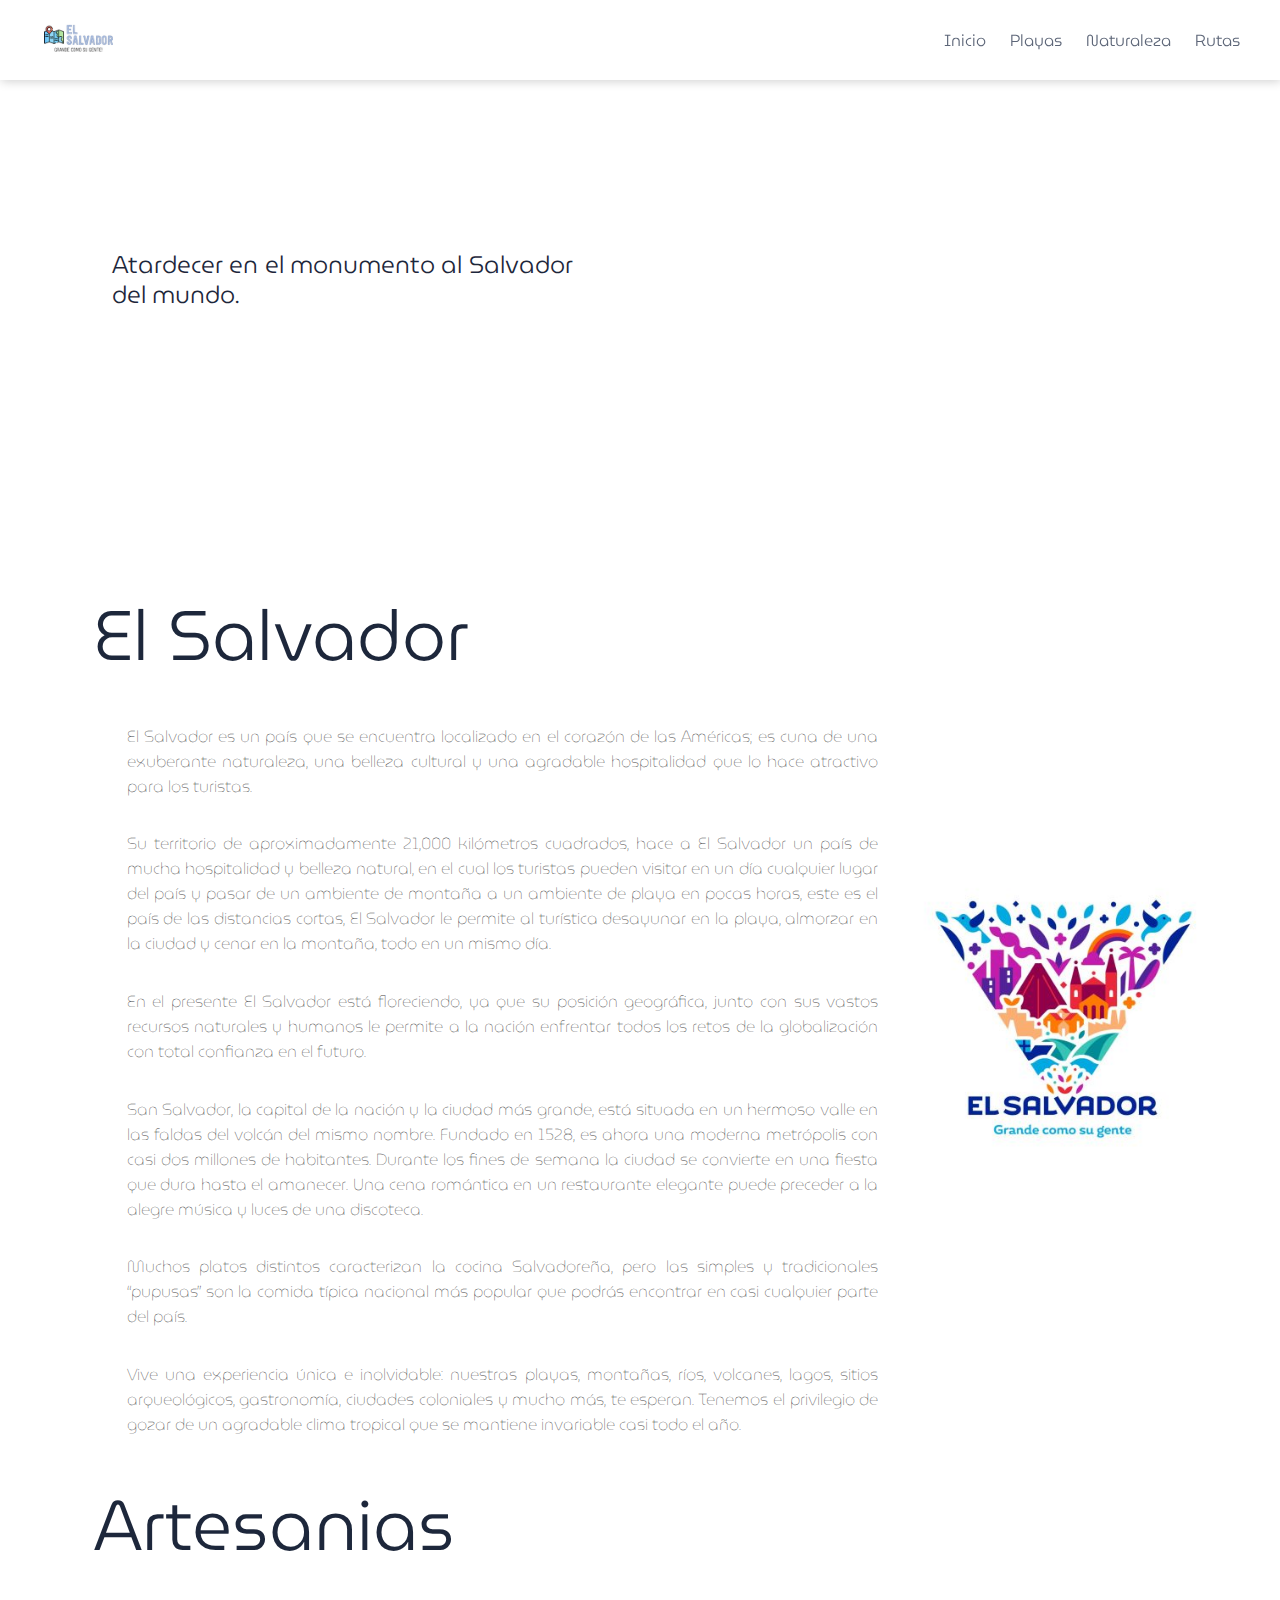
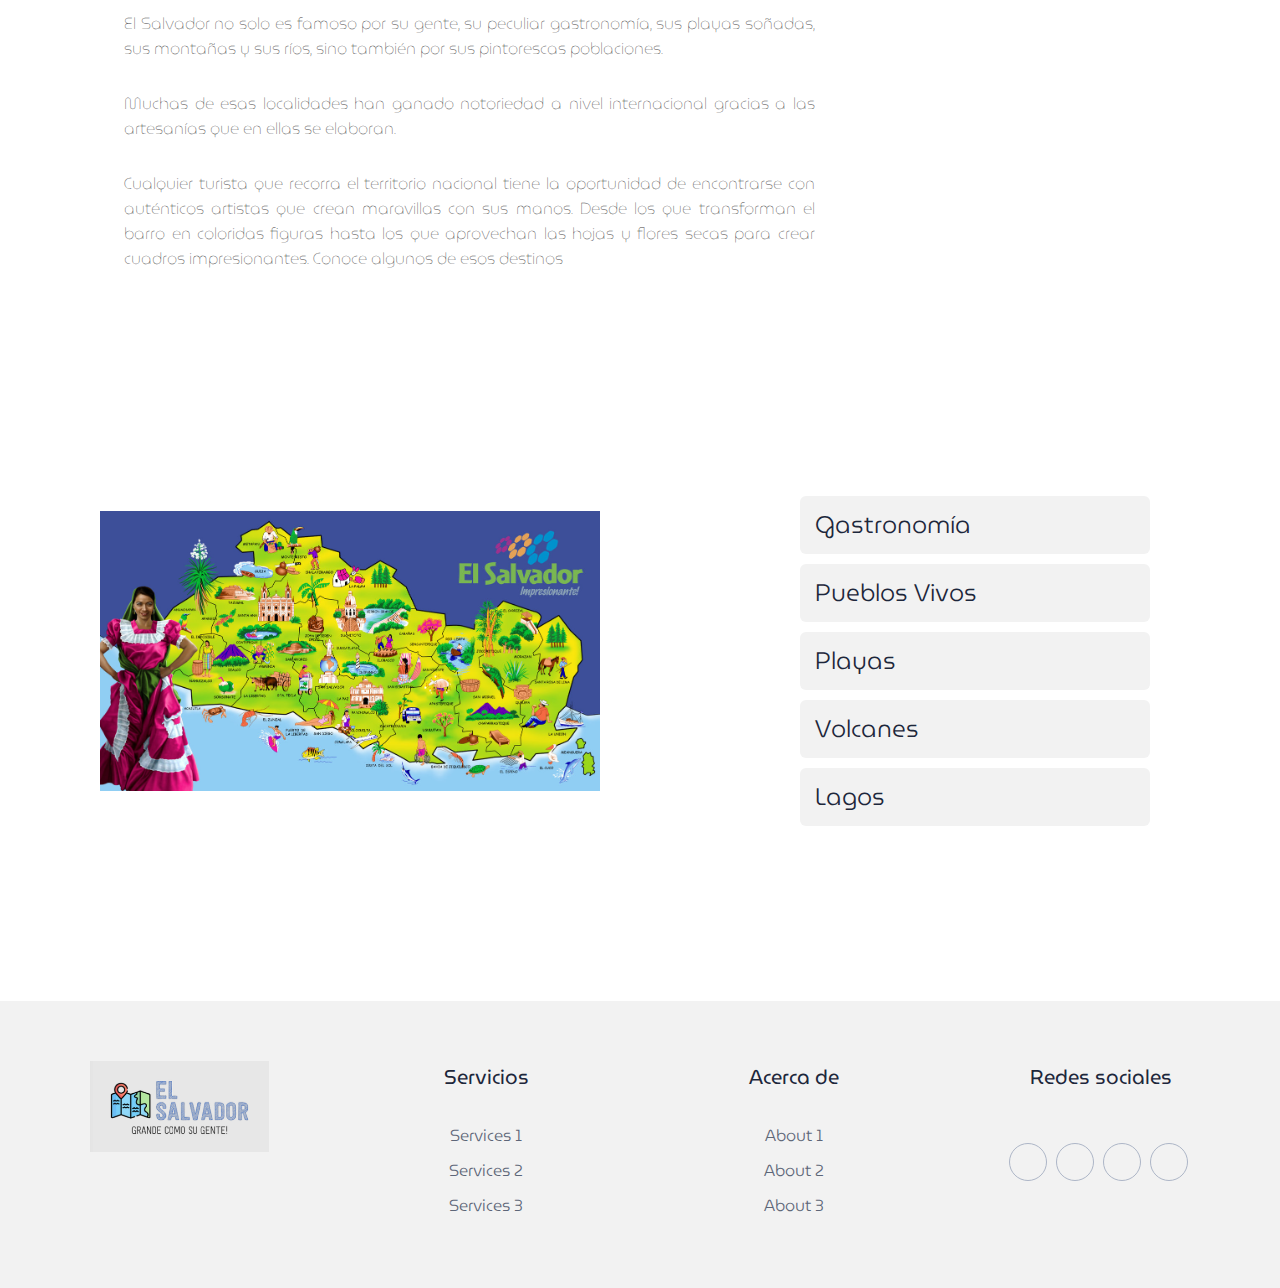
==== index.html @ 9e68c62e "cambio de logo y enlaces a la nueva pagina <rutas>" ====
<!DOCTYPE html>
<html lang="es">

<head>
    <meta charset="UTF-8">
    <meta name="viewport" content="width=device-width, initial-scale=1.0">
    <meta http-equiv="X-UA-Compatible" content="ie=edge">
    <title>El Salvador</title>
    <link rel="stylesheet" href="css/estilos.css">
    <link href="https://fonts.googleapis.com/css2?family=MuseoModerno:wght@200;300;400;700&display=swap" rel="stylesheet"> 
    <link href="https://unpkg.com/aos@2.3.1/dist/aos.css" rel="stylesheet">
</head>

<body>
    <header>
        <nav>
            <section class="contenedor nav">
                <div class="logo">
                    <img src="img/logosv.jpg" alt="">
                </div>
                <div class="enlaces-header">
                    <a href="index.html">Inicio</a>
                    <a href="playas.html">Playas</a>
                    <a href="naturaleza.html">Naturaleza</a>
                    <a href="ruta.html">Rutas</a>
                   
                </div>
                <div class="hamburguer">
                    <i class="fas fa-bars"></i>
                </div>
            </section>
        </nav>

        <div class="contenedor-1">
            <div class="slider-contenedor">
                <section class="contenido-slider">
                    <div>
                        <h2>Atardecer en el monumento al Salvador del mundo.</h2>
                       
                    </div>
                    <img src="img/slider-1.jpg" alt="">
    
                </section>
                <section class="contenido-slider">
                    <div>
                        <h2>Hermosa playa el Tunco en el departamento de La Libertad.</h2>
                        
                    </div>
                    <img src="img/slider-3.jpg" alt="">
    
                </section>
            <section class="contenido-slider">
                <div>
                    <h2>Caminata al imponente volvan de Santa Ana.</h2>
                    
                </div>
                <img src="img/slider-4.jpg" alt="">
    
            </section>
            <section class="contenido-slider">
                <div>
                    <h2>Atardecer en el monumento al Salvador del mundo.</h2>
                    
                </div>
                <img src="img/slider-1.jpg" alt="">
    
            </section>
           </div>
        
        </div>
        
         <div class="contenedor">
            <section class="contenido-header">
                <section class="textos-header">

                    <h1>El Salvador</h1>
                    <p>El Salvador es un país que se encuentra localizado en el corazón de las Américas;
                        es cuna de una exuberante  naturaleza, 
                        una belleza cultural y una agradable hospitalidad que lo hace atractivo 
                        para los turistas.
                     
                    </p>
                    <p>
                        Su territorio de aproximadamente 21,000 kilómetros cuadrados, 
                        hace a El Salvador un país de mucha hospitalidad y belleza natural, 
                        en el cual los turistas pueden visitar en un día cualquier lugar del país y 
                        pasar de un ambiente de montaña a un ambiente de playa en pocas horas, 
                        este es el país de las distancias cortas, El Salvador le permite al turística 
                        desayunar en la playa, almorzar en la ciudad y cenar en la montaña, todo en 
                        un mismo día.
                    </p>
                    <p>
                        En el presente El Salvador está floreciendo, ya que su posición geográfica, 
                        junto con sus vastos recursos naturales y humanos le permite 
                        a la nación enfrentar todos los retos de la globalización con total confianza en el futuro.
                    </p>
                    <p>
                        San Salvador, la capital de la nación y la ciudad más grande, está situada en un hermoso valle en las faldas del volcán del mismo nombre. 
                        Fundado en 1528, es ahora una moderna metrópolis con casi dos millones de habitantes. 
                        Durante los fines de semana la ciudad se convierte en una fiesta que dura hasta el amanecer.
                         Una cena romántica en un restaurante elegante puede preceder a la alegre música y
                          luces de una discoteca. 
                    </p>
                    <p>
                        Muchos platos distintos caracterizan la cocina Salvadoreña, pero las simples y tradicionales “pupusas” 
                        son la comida típica nacional más popular que podrás encontrar en casi cualquier parte del país.
                    </p>
                    <p>

                        Vive una experiencia única e inolvidable: nuestras playas, montañas, ríos, volcanes, lagos, 
                        sitios arqueológicos, gastronomía, ciudades coloniales y mucho más, te esperan.
                         Tenemos el privilegio de gozar de un agradable clima tropical que se mantiene 
                         invariable casi todo el año.
                    </p>
                </section>
                <img src="img/marca-pais-sv.jpg" alt="">
            </section>
        </div>
    </header>
   
    <section class="arte contenedor">
        <section class="textos-arte">
            <h1>Artesanias</h1>
            <p>El Salvador no solo es famoso por su gente, su peculiar gastronomía, sus playas soñadas, sus montañas y sus ríos, 
                sino también por sus pintorescas poblaciones.
            </p>
            <p>
              Muchas de esas localidades han ganado notoriedad a nivel internacional gracias a las artesanías que
                 en ellas se elaboran.
            </p>
            <p>
            Cualquier turista que recorra el territorio nacional tiene la oportunidad de encontrarse con auténticos 
            artistas que crean maravillas con sus manos. Desde los que transforman el barro en coloridas figuras 
            hasta los que aprovechan las hojas y flores secas para crear cuadros impresionantes.
            Conoce algunos de esos destinos
           </p>
        </section>
        <img src="img/artesania.jpeg" alt="" data-aos="zoom-out-up" data-aos-duration="2000">
    </section>

   

    <section class="contenedor1 services">
        <img src="img/mapa.jpeg" alt="">
        <div class="box-skills">
            <h4><i class="far fa-check-circle"></i> Gastronomía</h4>
            <h4><i class="far fa-check-circle"></i> Pueblos Vivos</h4>
            <h4><i class="far fa-check-circle"></i> Playas</h4>
            <h4><i class="far fa-check-circle"></i> Volcanes</h4>
            <h4><i class="far fa-check-circle"></i> Lagos</h4>
        </div>
    </section>

    <footer>
        <div class="partFooter">
            <img src="img/logo-2.png" alt="">
        </div>
        <div class="partFooter">
            <h4>Servicios</h4>
            <a href="#">Services 1</a>
            <a href="#">Services 2</a>
            <a href="#">Services 3</a>
        </div>
        <div class="partFooter">
            <h4>Acerca de</h4>
            <a href="#">About 1</a>
            <a href="#">About 2</a>
            <a href="#">About 3</a>
        </div>
        <div class="partFooter">
            <h4>Redes sociales</h4>
            <div class="social-media">
                    <i class="fab fa-facebook-f"></i>
                    <i class="fab fa-twitter"></i>
                    <i class="fab fa-instagram"></i>
                    <i class="fab fa-youtube"></i>
            </div>
        </div>
    </footer>
    <script src="https://unpkg.com/aos@2.3.1/dist/aos.js"></script>
    <script src="https://kit.fontawesome.com/c15b744a04.js" crossorigin="anonymous"></script>
    <script src="js/main.js"></script>
</body>

</html>
---- css/estilos.css ----
* {
    margin: 0;
    padding: 0;
    box-sizing: border-box;
}


body {
    

    font-family: 'MuseoModerno', cursive;

}

h1,
h2,
h3,
h4,
h5,
h6 {
    color: #1d273b;
    font-weight: 300;
}

/*   slider */



.contenedor-1{
    width: 90%;
    
    margin: auto;
    overflow: hidden;
    height: 500px;
   

}

.slider-contenedor{
    width: 100%;
    display: flex;
}

.contenido-slider{
    width: 100%;
    height: 400px;
    display: flex;
    justify-content: space-around;
    align-items: center;
    flex-shrink: 0;
}


.contenido-slider > img{
    width: 500px;
}

.contenido-slider > div{
    width: 40%;
}

.contenido-slider h2{
    font-weight: 300;
    text-align: justify;
    line-height: 30px;
}
/* fin slider */

.contenedor {
    width: 90%;
    max-width: 2000px;
    margin: auto;
    overflow: hidden;
    
   
}


.contenedor1 {
    height: 700px;
    display: flex;
    justify-content: space-between;
    align-items: center;
}


h1 {
    font-size: 70px;
}


/* Header */
header::before {
    content: "";
    display: block;
    margin-bottom: 80px;
}


nav {
    width: 100%;
    height: 80px;
    background: #fff;
    border-bottom: 1px solid transparent;
    box-shadow: 1px 1px 10px 0 rgba(0, 0, 0, .2);
    position: fixed;
    top: 0;
    z-index: 100;
    transition: ease-in-out 0.5s;
}

.nav {
    display: flex;
    justify-content: space-between;
    height: 80px;
    width: 100%;
    align-items: center;
    padding: 0 40px;
}

.nav .logo {
    height: 80px;
   

}

.nav .logo img {
    height: 100%;
    vertical-align: top;
}

.enlaces-header {
    font-weight: 300;
    transition: ease-in-out 0.5s;
}

.nav .enlaces-header a {
    color: #5D6678;
    text-decoration: none;
    margin-left: 20px;
}

.hamburguer {
    width: 80px;
    height: 80px;
    display: none;
    text-align: center;
    z-index: 100;
    cursor: pointer;
    transition: color 0.5s ease-in;
}

.hamburguer>i {
    font-size: 25px;
    line-height: 80px;
}

.contenido-header {
    width: 100%;
    height: auto;
    display: flex;
    justify-content: space-between;
    align-items: center;
}

.contenido-header>img {
    width: 600px;
    height: 300px;
    
    animation: ease-in animat 1s;
}

@keyframes animat {
    0% {
        transform: scale(0);
    }

    100% {
        transform: scale(1);
    }
}


.textos-header {
    margin: 0 0 0 30px;
}

.contenido-header p {
    font-weight: 100;
    margin-top: 14px;
    color: #424242;
    text-align: justify;
    margin: 4%;
}



.titulo {
    font-size: 50px;
}



/* arte*/


.arte {
    height: auto;
    display: flex;
    justify-content: space-around;
    align-items: center;
}

.arte>img {
    width: 1200px;
    border-radius: 30px;
}

.textos-arte {
    margin: 0 0 0 30px;
}

.textos-arte p {
    font-weight: 100;
    margin-top: 14px;
    color: #424242;
    text-align: justify;
    margin: 4%;
}






/* Services */

.services {
    display: flex;
    justify-content: space-around;
    align-items: center;
}

.services>img {
    width: 500px;
}

.box-skills {
    margin: 30px 30px 0 0;
}

.box-skills h4 {
    font-size: 24px;
    background: #f2f2f2;
    width: 350px;
    border-radius: 6px;
    padding: 10px 0 10px 15px;
    margin-bottom: 10px;
}

.box-skills i {
    color: #1FDE82;
    font-size: 20px;
}

/* footer */

footer {
    background: #f2f2f2;
    padding: 60px 0;
    overflow: hidden;
    display: flex;
    flex-wrap: wrap;
    justify-content: space-evenly;
    margin: auto;
}

.partFooter {
    width: 20%;
    text-align: center;
}

.partFooter h4 {
    color: #1d273b;
    font-size: 20px;
    font-weight: 400;
    margin-bottom: 30px;
}

.partFooter a {
    display: block;
    text-decoration: none;
    color: #5D6678;
    font-weight: 300;
    transition: color .3s ease-in-out;
    margin-bottom: 10px;
}


.partFooter a:hover {
    color: #1FDE82;
}

.partFooter img {
    width: 70%;
}

.social-media i {
    font-size: 20px;
    display: inline-block;
    color: #adb6c7;
    border: 1px solid #adb6c7;
    border-radius: 50%;
    width: 38px;
    height: 38px;
    line-height: 36px;
    cursor: pointer;
    margin-top: 20px;
    text-align: center;
    transition: all ease-in-out .3s;
    margin-right: 5px;
}

.social-media i:hover {
    color: #fff;
    background-color: #1FDE82;
    border-color: #1FDE82;
}

/* Breakpoints responsive */

@media screen and (max-width:800px) {
    .titulo {
        font-size: 45px;
    }

    .contenido-header {
        flex-direction: column;
        justify-content: space-evenly;
        height:auto;
    }

    .contenido-header>img {
        width: 400px;
    }

    .textos-header {
        margin: 0;
    }
    /* slider */
    .contenido-slider > img{
        width: 250px;
    }

    .contenido-slider > div{
        width: 40%;
    }

    .contenido-slider h2{
        font-size: 23px;
    }

    

    /* arte */

    .arte {
        height: 720px;
        justify-content: space-evenly;
        flex-direction: column;
    }

    .arte>img {
        width: 400px;
    }

    

    /* Services */

    .services {
        flex-direction: column-reverse;
        align-items: center;
    }

    .box-skills {
        margin: 0 0 40px 0;

    }

    .box-skills h4 {
        width: 500px;
    }

    .services>img {
        width: 500px;
    }

    /* Footer */

    footer {
        justify-content: space-evenly;
    }

    .partFooter {
        width: 40%;
        margin-bottom: 40px;
    }
}

@media screen and (max-width:600px) {

    /*slider  */


 .contenido-slider{
       flex-direction: column-reverse;
    }

    .contenido-slider > div{
        width: 80%;
    }

    .titulo {
        font-size: 35px;
    }

    h1 {
        font-size: 40px;
    }

    .contenido-header {
        height: auto;
    }

    .nav {
        padding: 0 10px;
    }

    .contenido-header>img {
        width: 200px;
    }

    .enlaces-header {
        position: fixed;
        background: #667db6;
        /* fallback for old browsers */
        background: -webkit-linear-gradient(to right, #667db6, #0082c8, #0082c8, #667db6);
        /* Chrome 10-25, Safari 5.1-6 */
        background: linear-gradient(to right, #667db6, #0082c8, #0082c8, #667db6);
        /* W3C, IE 10+/ Edge, Firefox 16+, Chrome 26+, Opera 12+, Safari 7+ */
        top: 0;
        right: 0;
        width: 100%;
        height: 100vh;
        display: flex;
        align-items: center;
        flex-direction: column;
        justify-content: space-evenly;
        clip-path: circle(0.0% at 100% 0);
    }

    .nav .menudos {

        -webkit-clip-path: circle(150% at 100% 0);
        clip-path: circle(150% at 100% 0);

    }

    .nav .enlaces-header a {
        color: #fff;
    }

    .hamburguer {
        display: block;
    }

 
    /* arte */

    .arte>img {
        width: 200px;
    }

   
    /* Services */

    .services>img {
        width: 300px;
    }

    .box-skills h4 {
        width: 100%;
    }

    /* Footer */
    .partFooter {
        width: 95%;
        margin-bottom: 40px;
    }
}
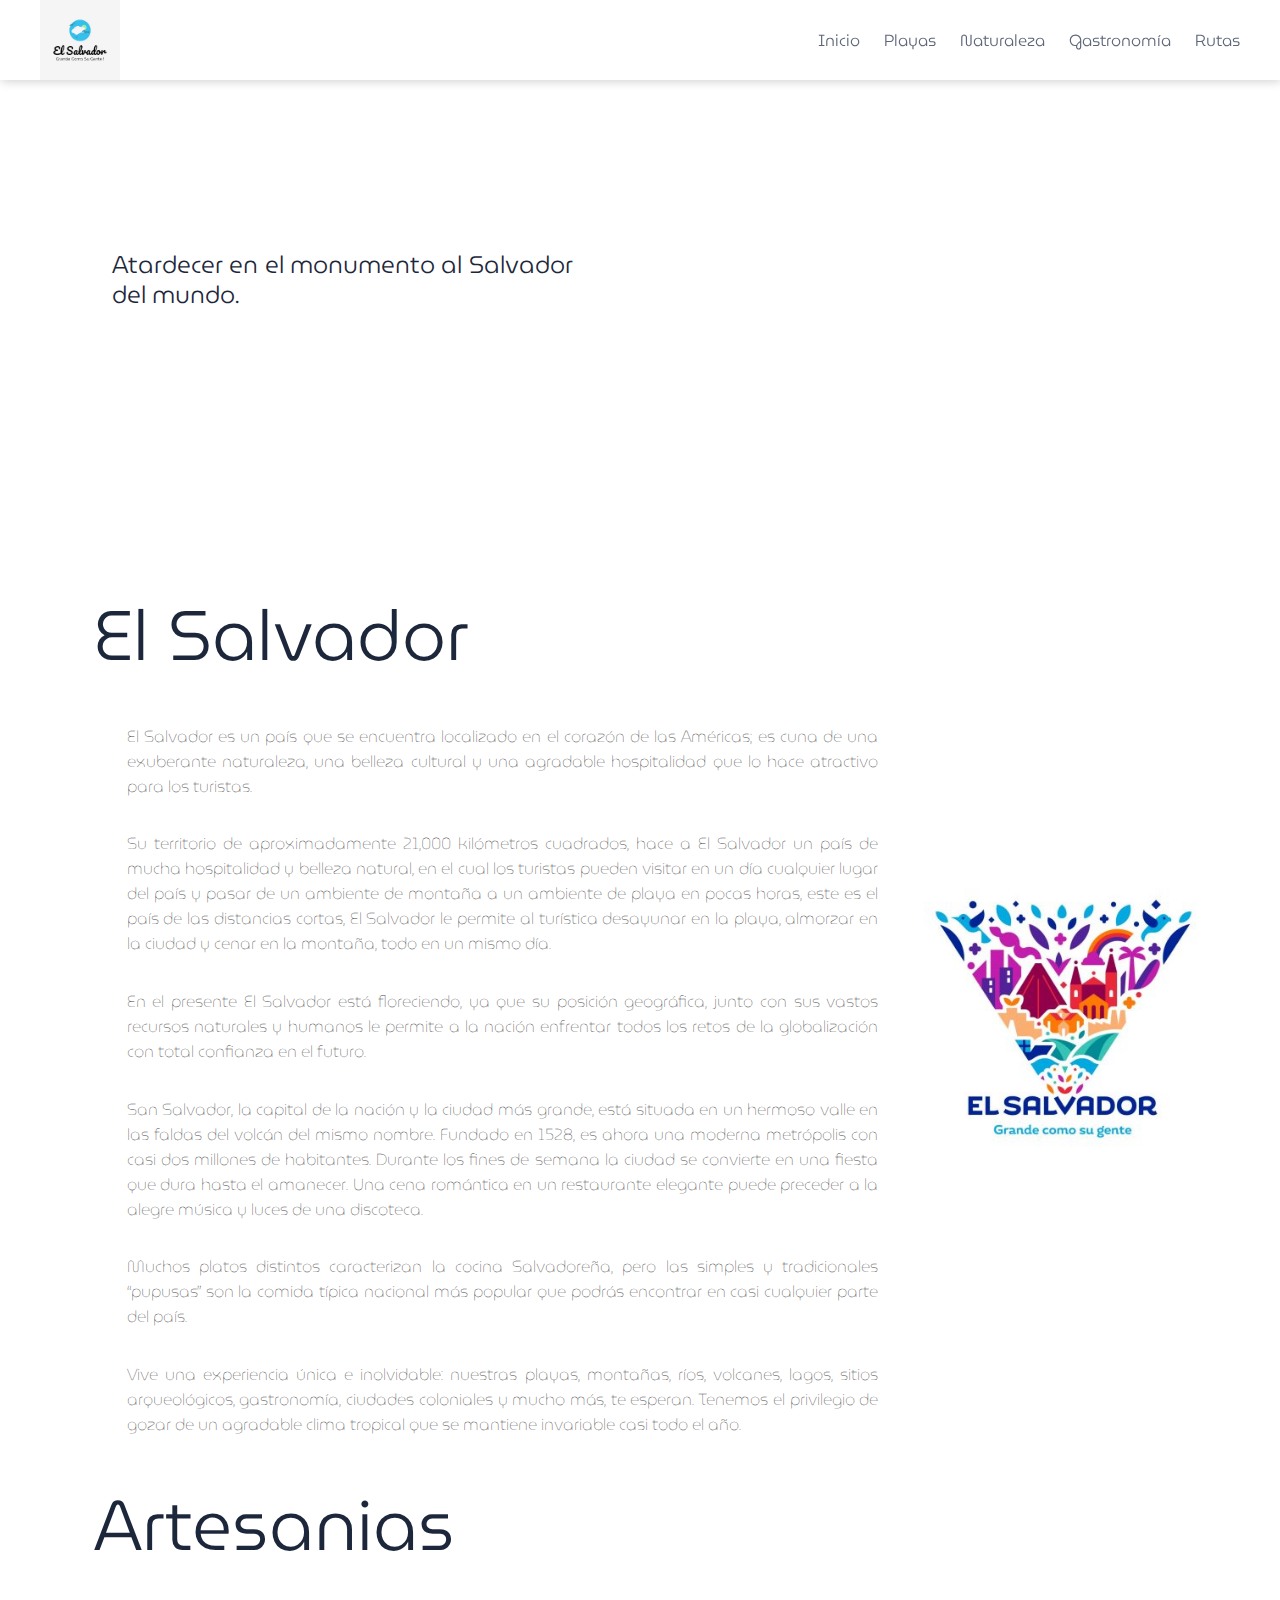
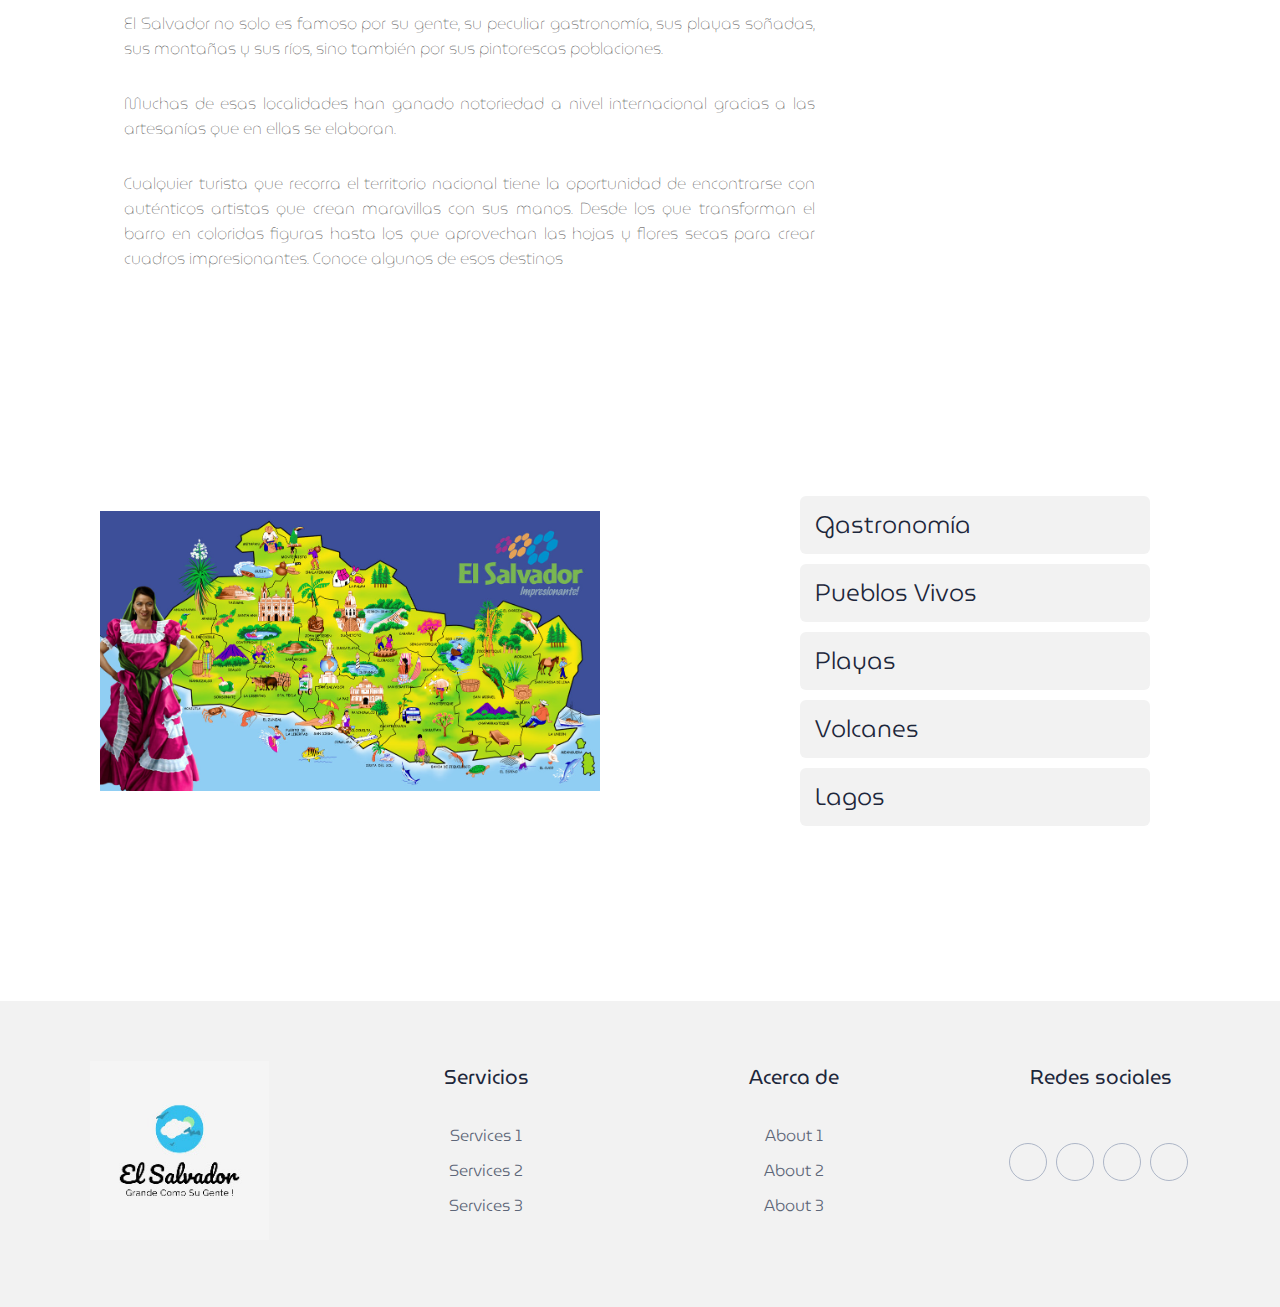
==== commit 90519633: "cambio de logo y enlaces a la nueva pagina rutas agrego la pagina gastronomia con sus estilos css" ====
--- a/index.html
+++ b/index.html
@@ -16,12 +16,13 @@
         <nav>
             <section class="contenedor nav">
                 <div class="logo">
-                    <img src="img/logosv.jpg" alt="">
+                    <img src="img/logosv-2" alt="">
                 </div>
                 <div class="enlaces-header">
                     <a href="index.html">Inicio</a>
                     <a href="playas.html">Playas</a>
                     <a href="naturaleza.html">Naturaleza</a>
+                    <a href="gastronomia.html">Gastronomía</a>
                     <a href="ruta.html">Rutas</a>
                    
                 </div>
@@ -153,7 +154,7 @@
 
     <footer>
         <div class="partFooter">
-            <img src="img/logo-2.png" alt="">
+            <img src="img/logosv-2" alt="">
         </div>
         <div class="partFooter">
             <h4>Servicios</h4>
--- a/css/estilos.css
+++ b/css/estilos.css
@@ -333,9 +333,16 @@
     .titulo {
         font-size: 45px;
     }
-
+    .mycontent{
+      
+       
+       justify-content: space-evenly;
+        
+        
+    }
+   
     .contenido-header {
-        flex-direction: column;
+        flex-direction: column-reverse;
         justify-content: space-evenly;
         height:auto;
     }
@@ -439,6 +446,7 @@
 
     .contenido-header>img {
         width: 200px;
+        height: auto;
     }
 
     .enlaces-header {
@@ -474,7 +482,12 @@
     .hamburguer {
         display: block;
     }
-
+    .mycontent{
+        justify-content: space-evenly;
+        flex-direction: column;
+        
+        
+    }
  
     /* arte */
 
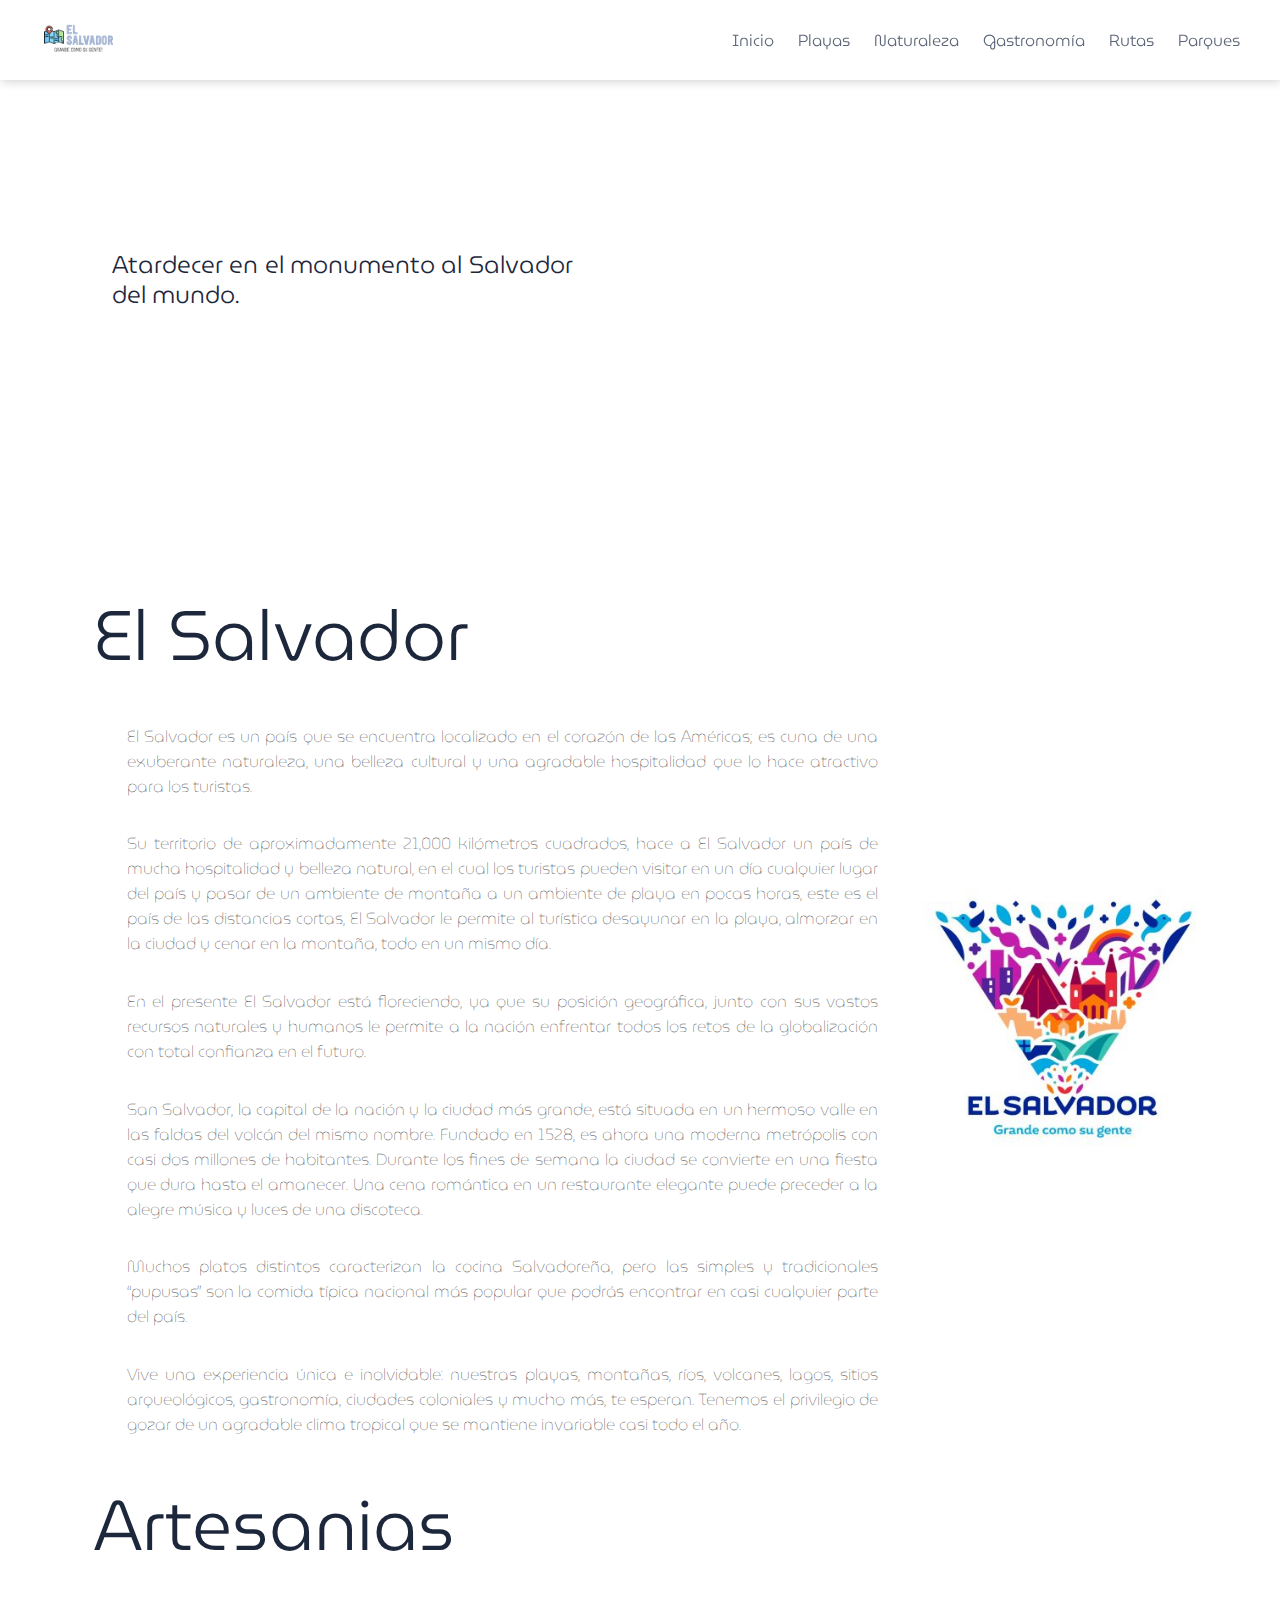
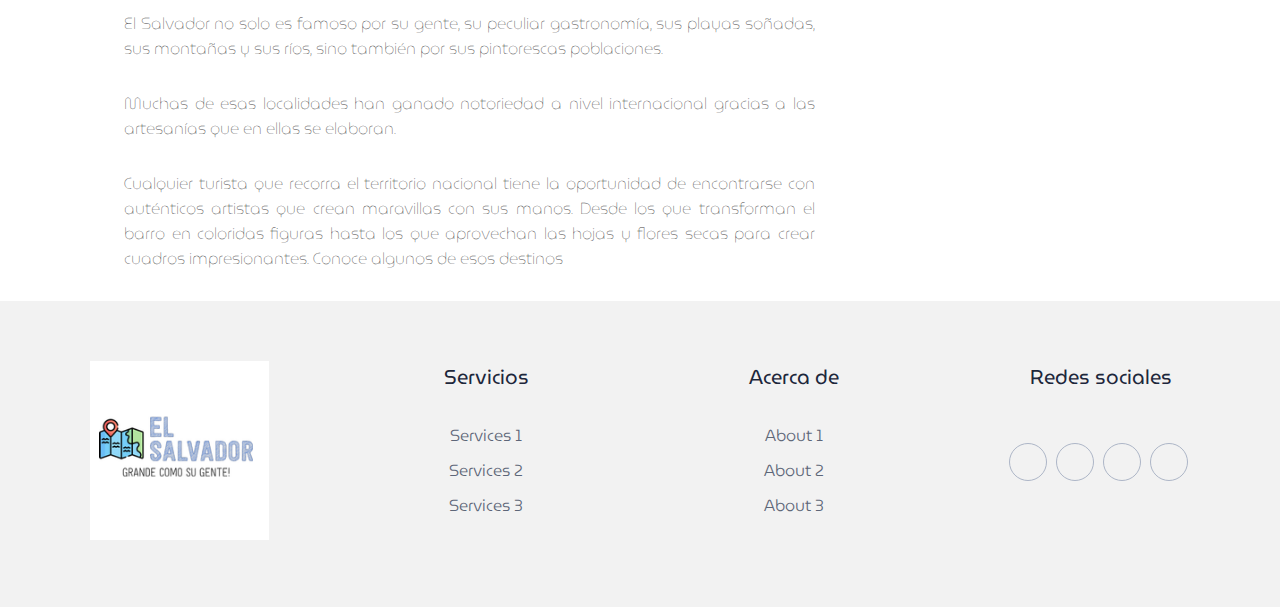
==== commit 9f425f2c: "creacion de la pagina parques" ====
--- a/index.html
+++ b/index.html
@@ -16,7 +16,7 @@
         <nav>
             <section class="contenedor nav">
                 <div class="logo">
-                    <img src="img/logosv-2" alt="">
+                    <img src="img/logosv.jpg" alt="">
                 </div>
                 <div class="enlaces-header">
                     <a href="index.html">Inicio</a>
@@ -24,7 +24,7 @@
                     <a href="naturaleza.html">Naturaleza</a>
                     <a href="gastronomia.html">Gastronomía</a>
                     <a href="ruta.html">Rutas</a>
-                   
+                   <a href="parques.html">Parques</a>
                 </div>
                 <div class="hamburguer">
                     <i class="fas fa-bars"></i>
@@ -141,20 +141,11 @@
 
    
 
-    <section class="contenedor1 services">
-        <img src="img/mapa.jpeg" alt="">
-        <div class="box-skills">
-            <h4><i class="far fa-check-circle"></i> Gastronomía</h4>
-            <h4><i class="far fa-check-circle"></i> Pueblos Vivos</h4>
-            <h4><i class="far fa-check-circle"></i> Playas</h4>
-            <h4><i class="far fa-check-circle"></i> Volcanes</h4>
-            <h4><i class="far fa-check-circle"></i> Lagos</h4>
-        </div>
-    </section>
+ 
 
     <footer>
         <div class="partFooter">
-            <img src="img/logosv-2" alt="">
+            <img src="img/logosv.jpg" alt="">
         </div>
         <div class="partFooter">
             <h4>Servicios</h4>
--- a/css/estilos.css
+++ b/css/estilos.css
@@ -232,36 +232,6 @@
 
 
 
-
-/* Services */
-
-.services {
-    display: flex;
-    justify-content: space-around;
-    align-items: center;
-}
-
-.services>img {
-    width: 500px;
-}
-
-.box-skills {
-    margin: 30px 30px 0 0;
-}
-
-.box-skills h4 {
-    font-size: 24px;
-    background: #f2f2f2;
-    width: 350px;
-    border-radius: 6px;
-    padding: 10px 0 10px 15px;
-    margin-bottom: 10px;
-}
-
-.box-skills i {
-    color: #1FDE82;
-    font-size: 20px;
-}
 
 /* footer */
 
@@ -383,25 +353,7 @@
 
     
 
-    /* Services */
-
-    .services {
-        flex-direction: column-reverse;
-        align-items: center;
-    }
-
-    .box-skills {
-        margin: 0 0 40px 0;
-
-    }
-
-    .box-skills h4 {
-        width: 500px;
-    }
-
-    .services>img {
-        width: 500px;
-    }
+    
 
     /* Footer */
 
@@ -496,16 +448,7 @@
     }
 
    
-    /* Services */
-
-    .services>img {
-        width: 300px;
-    }
-
-    .box-skills h4 {
-        width: 100%;
-    }
-
+   
     /* Footer */
     .partFooter {
         width: 95%;
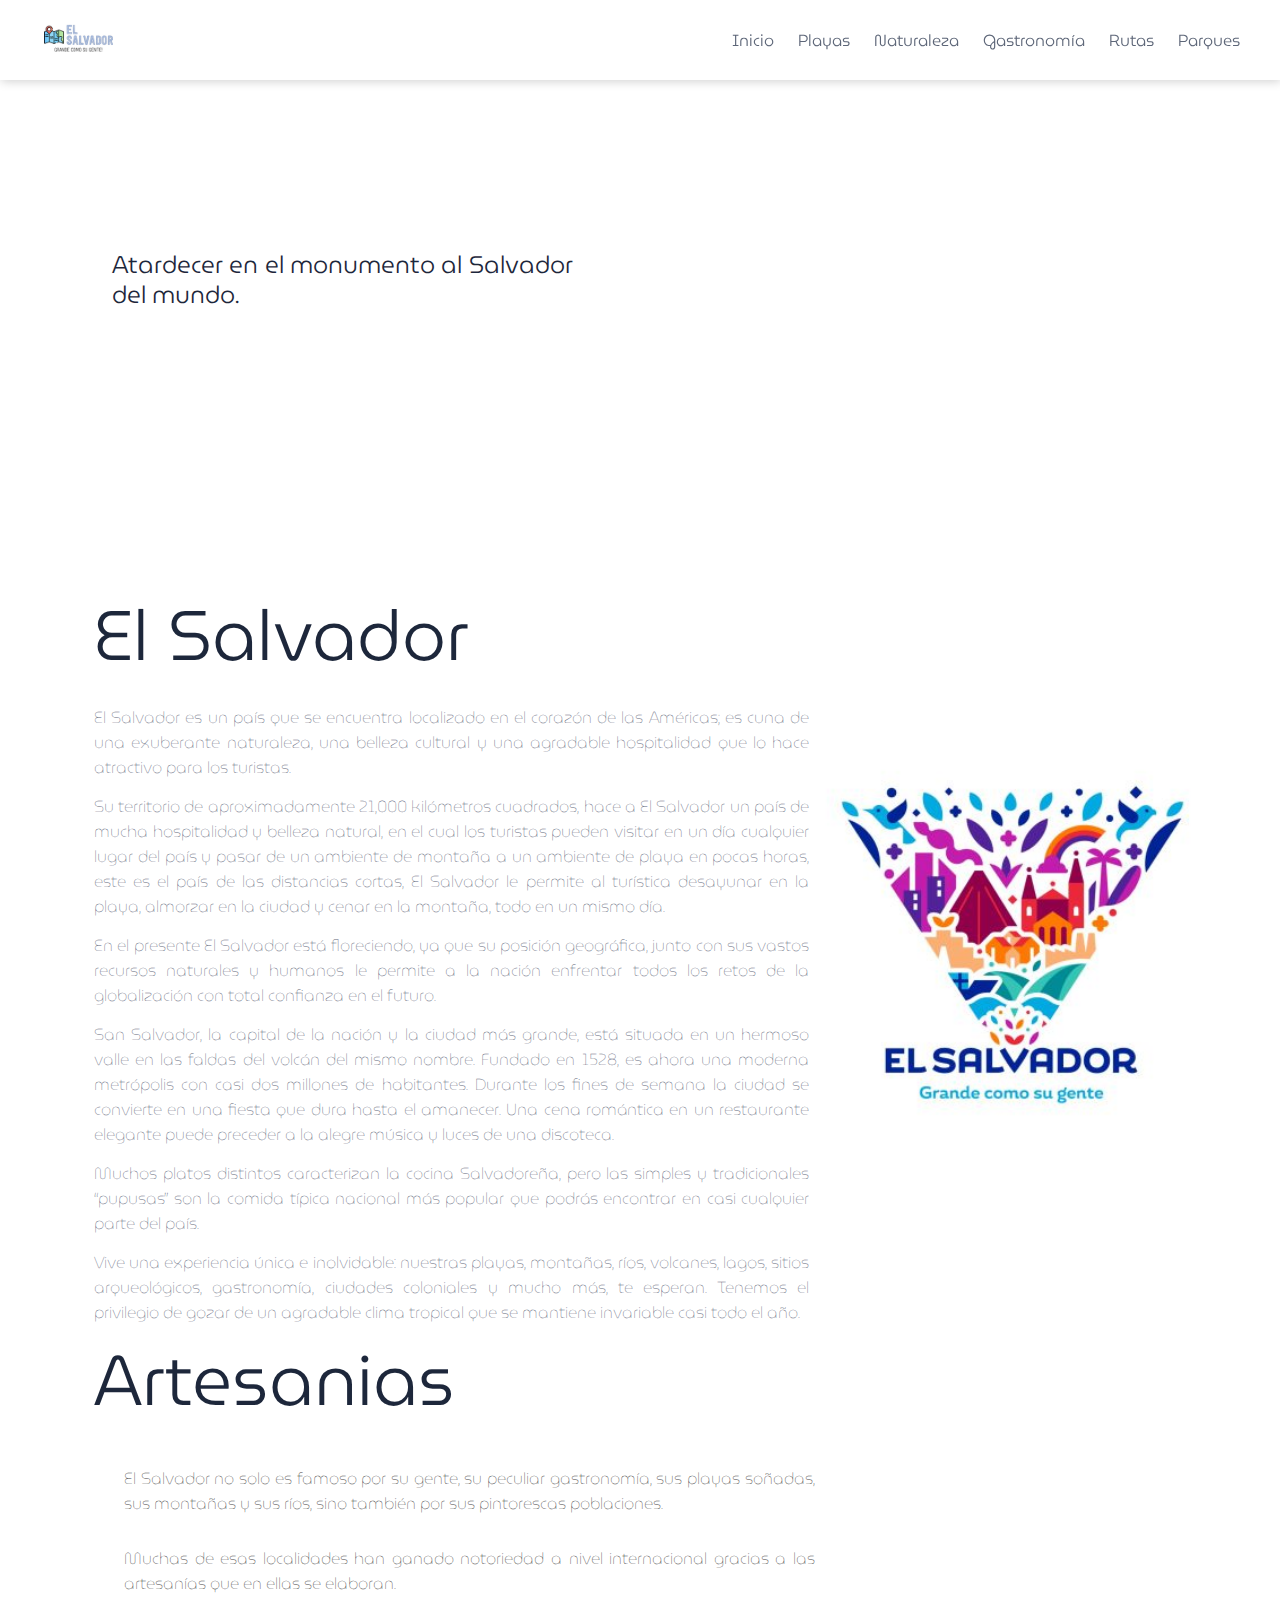
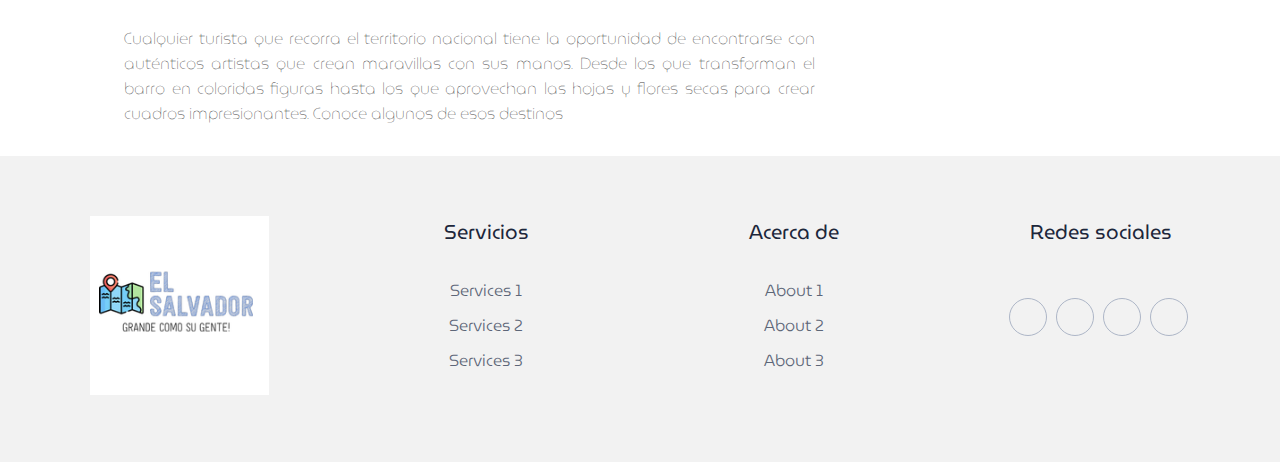
==== commit 369d3998: "cambios en el css en adaptacion de pantalla" ====
--- a/index.html
+++ b/index.html
@@ -32,7 +32,7 @@
             </section>
         </nav>
 
-        <div class="contenedor-1">
+        <div class="contenedor">
             <div class="slider-contenedor">
                 <section class="contenido-slider">
                     <div>
@@ -68,9 +68,9 @@
             </section>
            </div>
         
-        </div>
         
-         <div class="contenedor">
+        
+         
             <section class="contenido-header">
                 <section class="textos-header">
 
--- a/css/estilos.css
+++ b/css/estilos.css
@@ -26,19 +26,12 @@
 
 
 
-.contenedor-1{
-    width: 90%;
-    
-    margin: auto;
-    overflow: hidden;
-    height: 500px;
-   
-
-}
+
 
 .slider-contenedor{
     width: 100%;
     display: flex;
+    height: 500px;
 }
 
 .contenido-slider{
@@ -77,11 +70,13 @@
 
 
 .contenedor1 {
-    height: 700px;
-    display: flex;
-    justify-content: space-between;
-    align-items: center;
-}
+    width: 90%;
+    max-width: 1000px;
+    margin: auto;
+    overflow: hidden;
+    padding: 60px 0;
+}
+
 
 
 h1 {
@@ -164,8 +159,8 @@
 }
 
 .contenido-header>img {
-    width: 600px;
-    height: 300px;
+    width: 1000px;
+    height: 400px;
     
     animation: ease-in animat 1s;
 }
@@ -188,9 +183,9 @@
 .contenido-header p {
     font-weight: 100;
     margin-top: 14px;
-    color: #424242;
+    color: #5D6678;
     text-align: justify;
-    margin: 4%;
+   
 }
 
 
@@ -209,6 +204,7 @@
     display: flex;
     justify-content: space-around;
     align-items: center;
+   
 }
 
 .arte>img {
@@ -312,7 +308,7 @@
     }
    
     .contenido-header {
-        flex-direction: column-reverse;
+        flex-direction: column;
         justify-content: space-evenly;
         height:auto;
     }
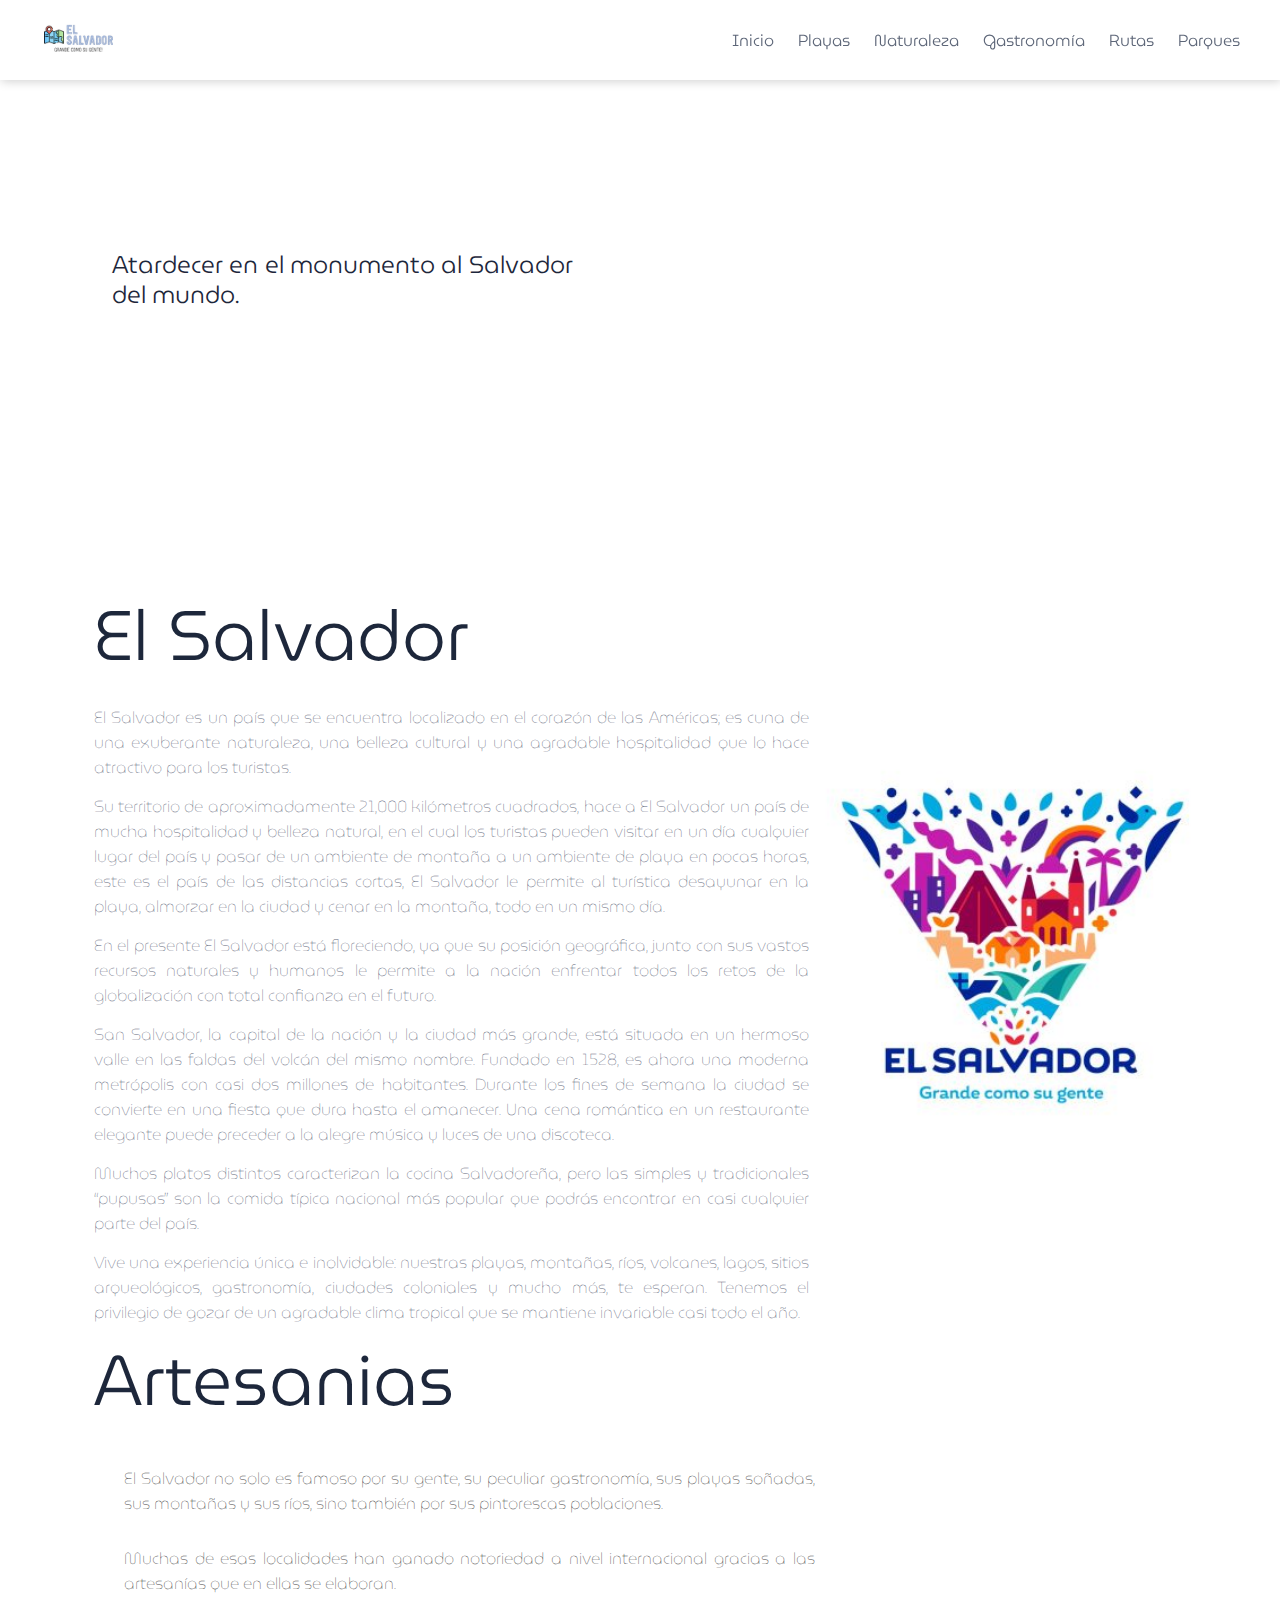
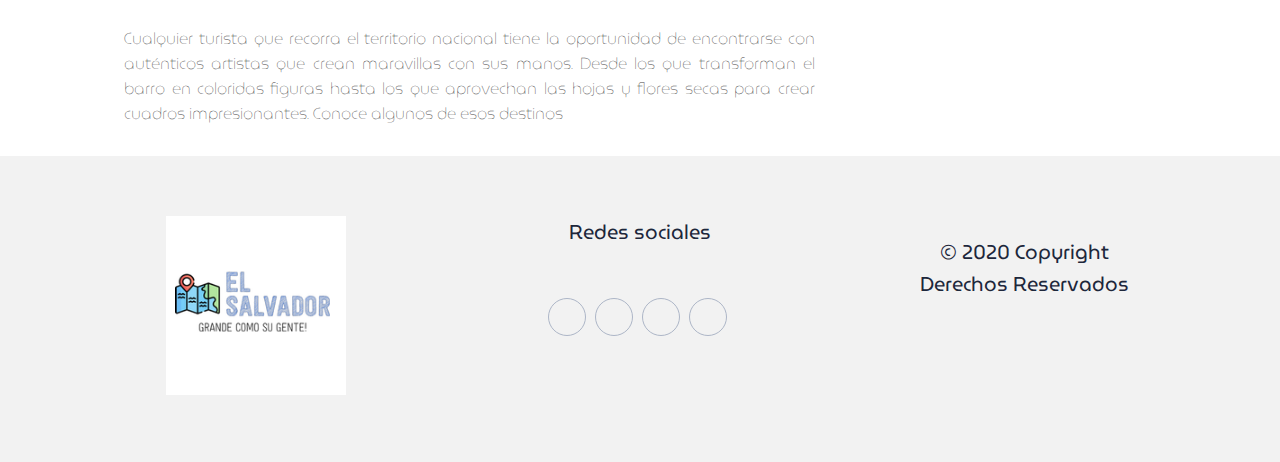
==== commit ca129f55: "Rediseño de" ====
--- a/index.html
+++ b/index.html
@@ -6,6 +6,7 @@
     <meta name="viewport" content="width=device-width, initial-scale=1.0">
     <meta http-equiv="X-UA-Compatible" content="ie=edge">
     <title>El Salvador</title>
+    <link rel="shortcut icon"  type="image/x-icon" href="img/logosv.jpg">
     <link rel="stylesheet" href="css/estilos.css">
     <link href="https://fonts.googleapis.com/css2?family=MuseoModerno:wght@200;300;400;700&display=swap" rel="stylesheet"> 
     <link href="https://unpkg.com/aos@2.3.1/dist/aos.css" rel="stylesheet">
@@ -148,18 +149,6 @@
             <img src="img/logosv.jpg" alt="">
         </div>
         <div class="partFooter">
-            <h4>Servicios</h4>
-            <a href="#">Services 1</a>
-            <a href="#">Services 2</a>
-            <a href="#">Services 3</a>
-        </div>
-        <div class="partFooter">
-            <h4>Acerca de</h4>
-            <a href="#">About 1</a>
-            <a href="#">About 2</a>
-            <a href="#">About 3</a>
-        </div>
-        <div class="partFooter">
             <h4>Redes sociales</h4>
             <div class="social-media">
                     <i class="fab fa-facebook-f"></i>
@@ -168,6 +157,11 @@
                     <i class="fab fa-youtube"></i>
             </div>
         </div>
+        <div class="partFooter">
+            <h3>© 2020 Copyright Derechos Reservados</h3>
+           
+        </div>
+       
     </footer>
     <script src="https://unpkg.com/aos@2.3.1/dist/aos.js"></script>
     <script src="https://kit.fontawesome.com/c15b744a04.js" crossorigin="anonymous"></script>
--- a/css/estilos.css
+++ b/css/estilos.css
@@ -159,7 +159,7 @@
 }
 
 .contenido-header>img {
-    width: 1000px;
+    width: 900px;
     height: 400px;
     
     animation: ease-in animat 1s;
@@ -253,18 +253,14 @@
     margin-bottom: 30px;
 }
 
-.partFooter a {
-    display: block;
-    text-decoration: none;
-    color: #5D6678;
-    font-weight: 300;
-    transition: color .3s ease-in-out;
-    margin-bottom: 10px;
-}
-
-
-.partFooter a:hover {
-    color: #1FDE82;
+.partFooter h3 {
+    color: #1d273b;
+    font-size: 20px;
+    font-weight: 400;
+    margin-bottom: 30px;
+    margin-top:20px;
+    text-align: center;
+   
 }
 
 .partFooter img {
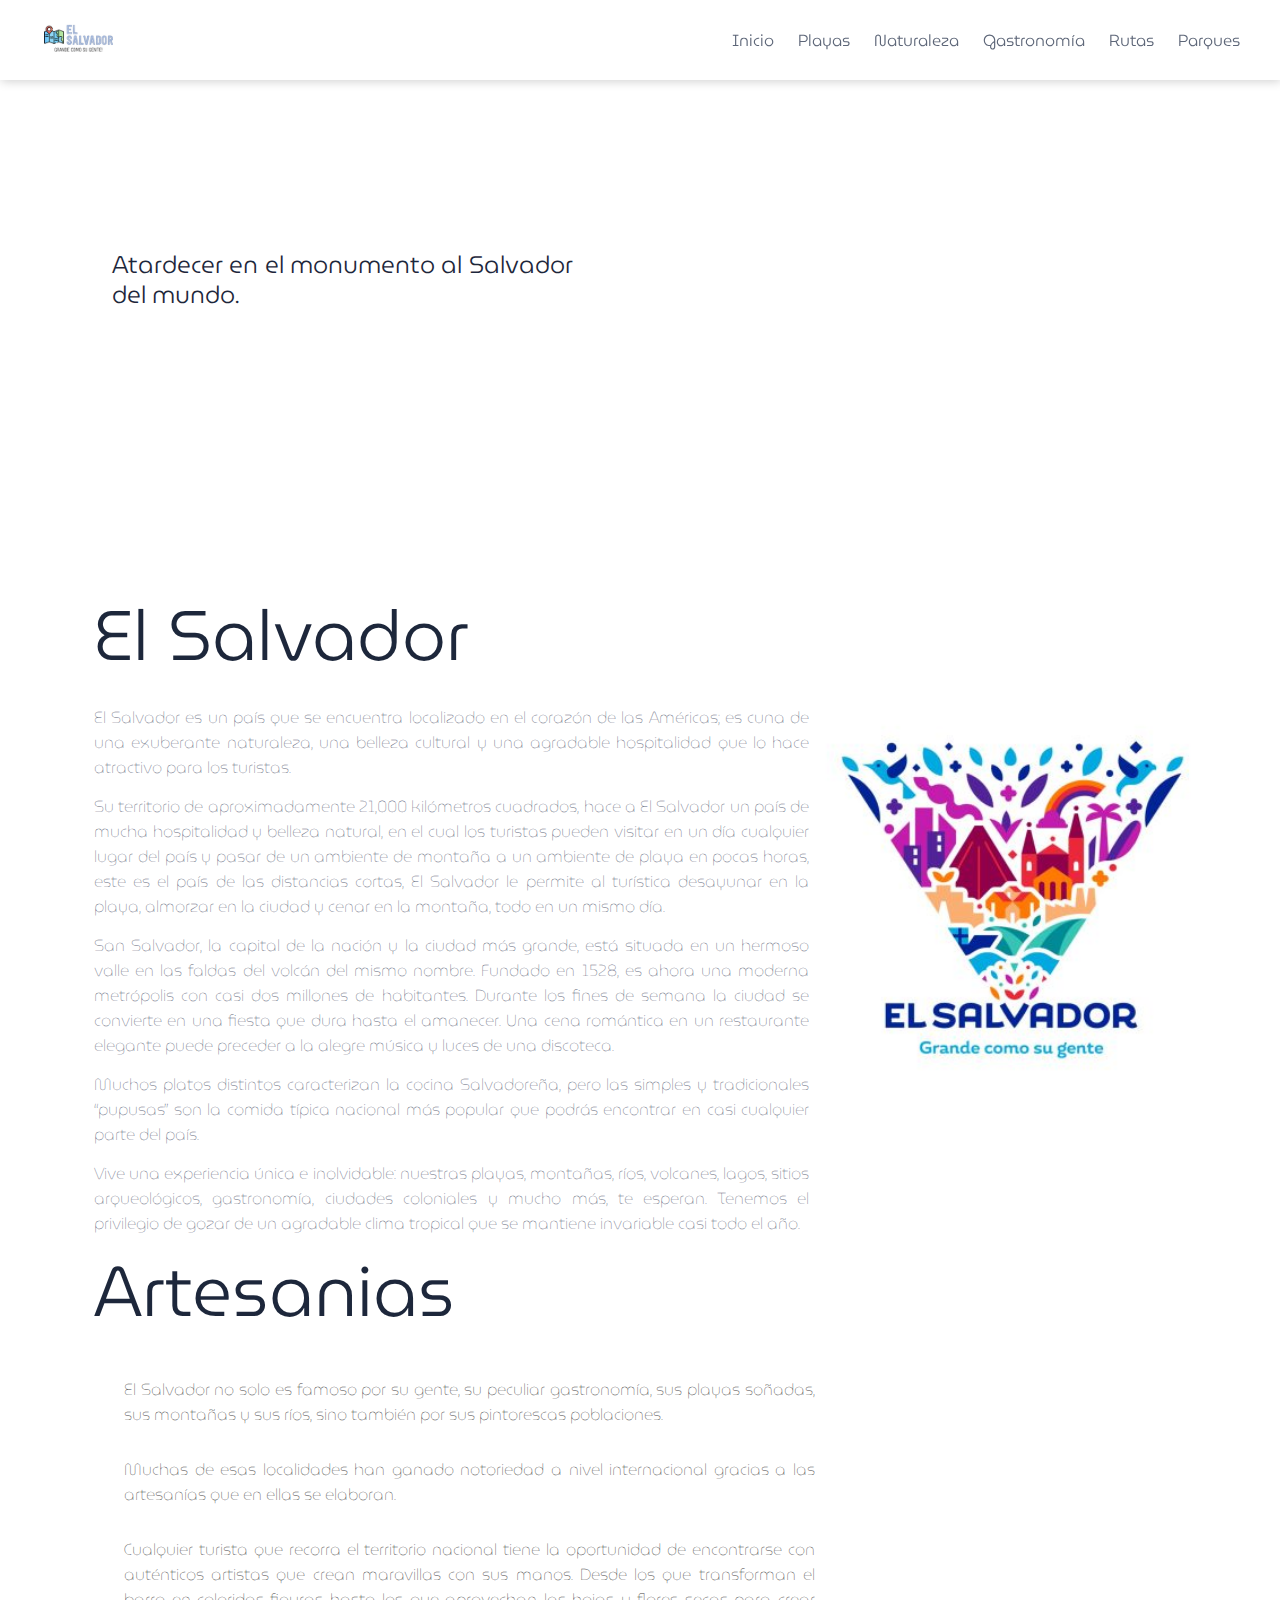
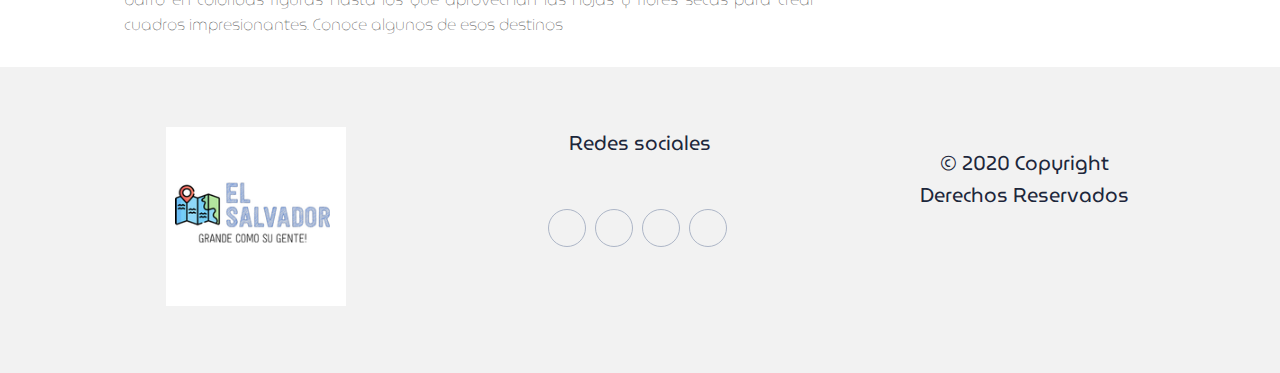
==== commit ca11560c: "Rediseño de responsive" ====
--- a/index.html
+++ b/index.html
@@ -91,11 +91,7 @@
                         desayunar en la playa, almorzar en la ciudad y cenar en la montaña, todo en 
                         un mismo día.
                     </p>
-                    <p>
-                        En el presente El Salvador está floreciendo, ya que su posición geográfica, 
-                        junto con sus vastos recursos naturales y humanos le permite 
-                        a la nación enfrentar todos los retos de la globalización con total confianza en el futuro.
-                    </p>
+                    
                     <p>
                         San Salvador, la capital de la nación y la ciudad más grande, está situada en un hermoso valle en las faldas del volcán del mismo nombre. 
                         Fundado en 1528, es ahora una moderna metrópolis con casi dos millones de habitantes. 
--- a/css/estilos.css
+++ b/css/estilos.css
@@ -311,6 +311,8 @@
 
     .contenido-header>img {
         width: 400px;
+        height: auto;
+       
     }
 
     .textos-header {
@@ -319,6 +321,7 @@
     /* slider */
     .contenido-slider > img{
         width: 250px;
+        
     }
 
     .contenido-slider > div{
@@ -334,13 +337,14 @@
     /* arte */
 
     .arte {
-        height: 720px;
+        height: 1000px;
         justify-content: space-evenly;
         flex-direction: column;
     }
 
     .arte>img {
         width: 400px;
+       
     }
 
     
@@ -351,6 +355,7 @@
 
     footer {
         justify-content: space-evenly;
+        
     }
 
     .partFooter {
@@ -390,7 +395,7 @@
 
     .contenido-header>img {
         width: 200px;
-        height: auto;
+      
     }
 
     .enlaces-header {
@@ -437,6 +442,7 @@
 
     .arte>img {
         width: 200px;
+        height: auto;
     }
 
    
@@ -444,6 +450,7 @@
     /* Footer */
     .partFooter {
         width: 95%;
+
         margin-bottom: 40px;
     }
 }